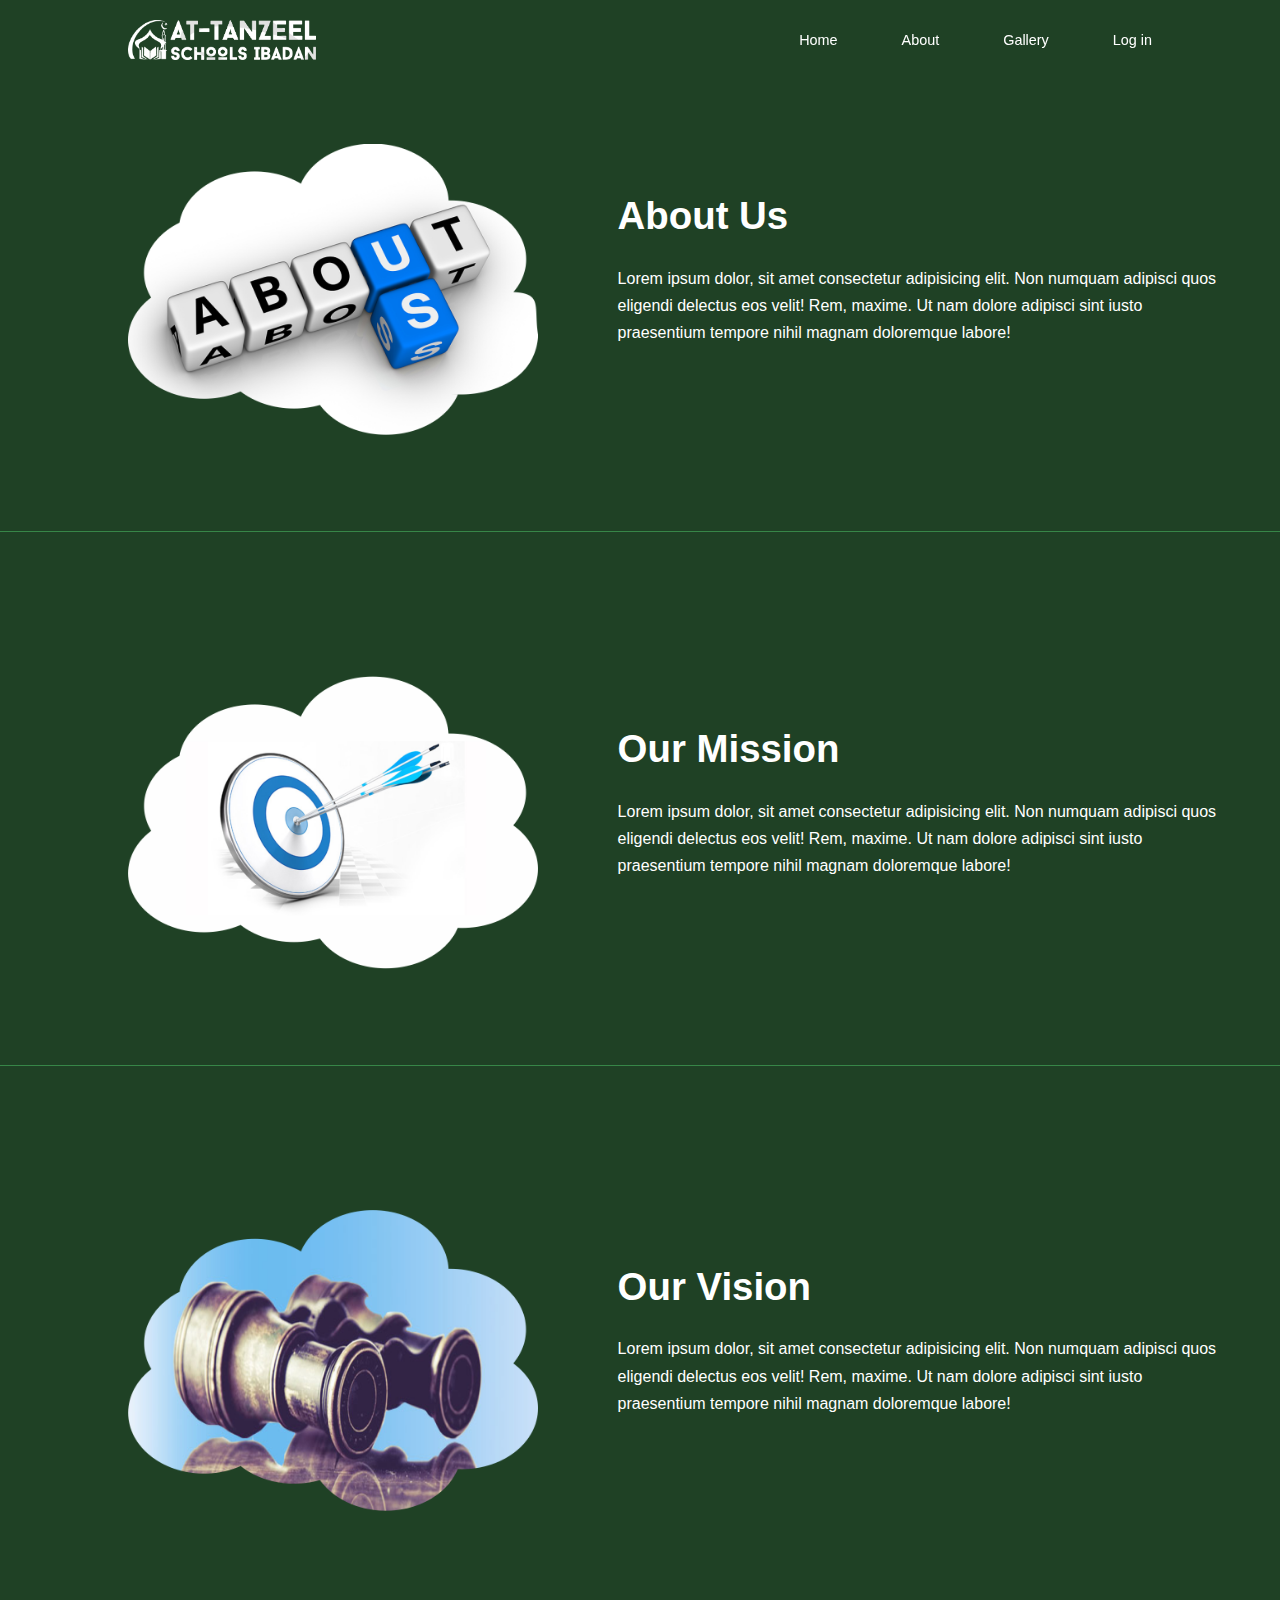
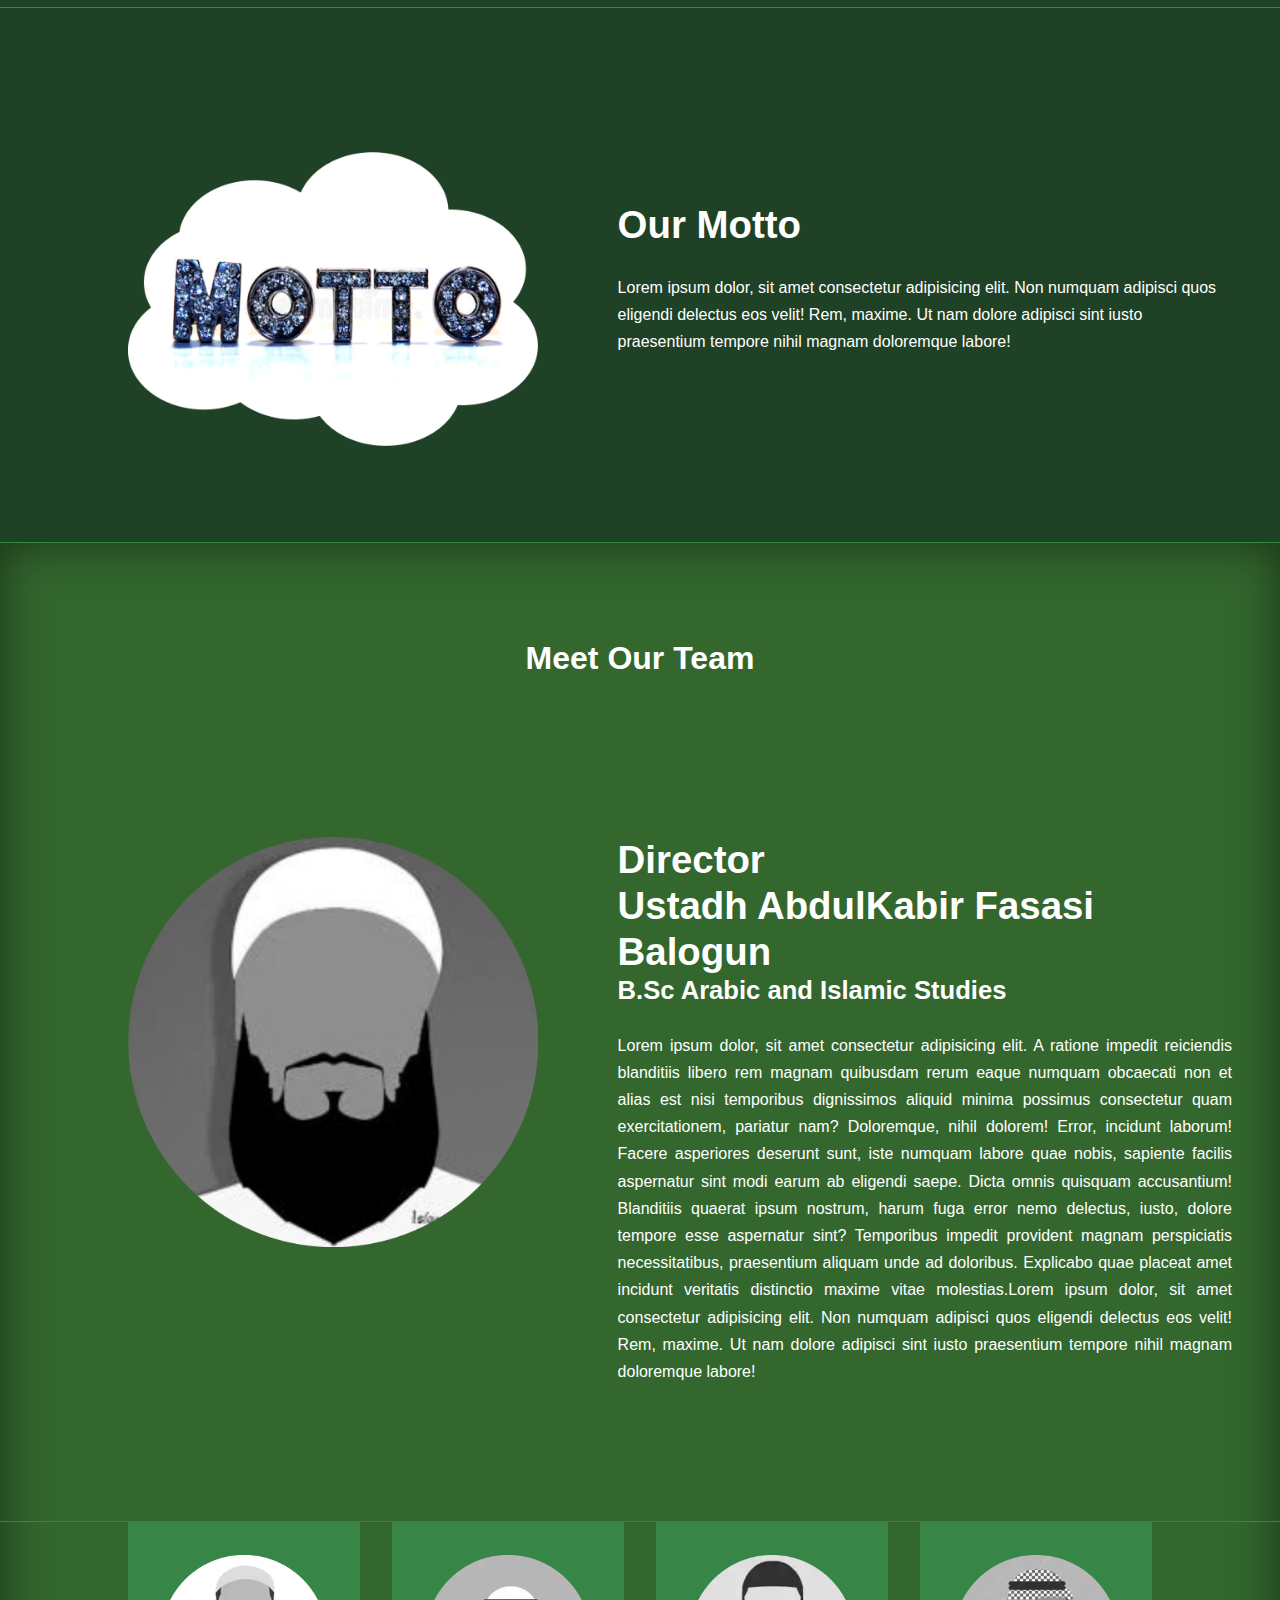
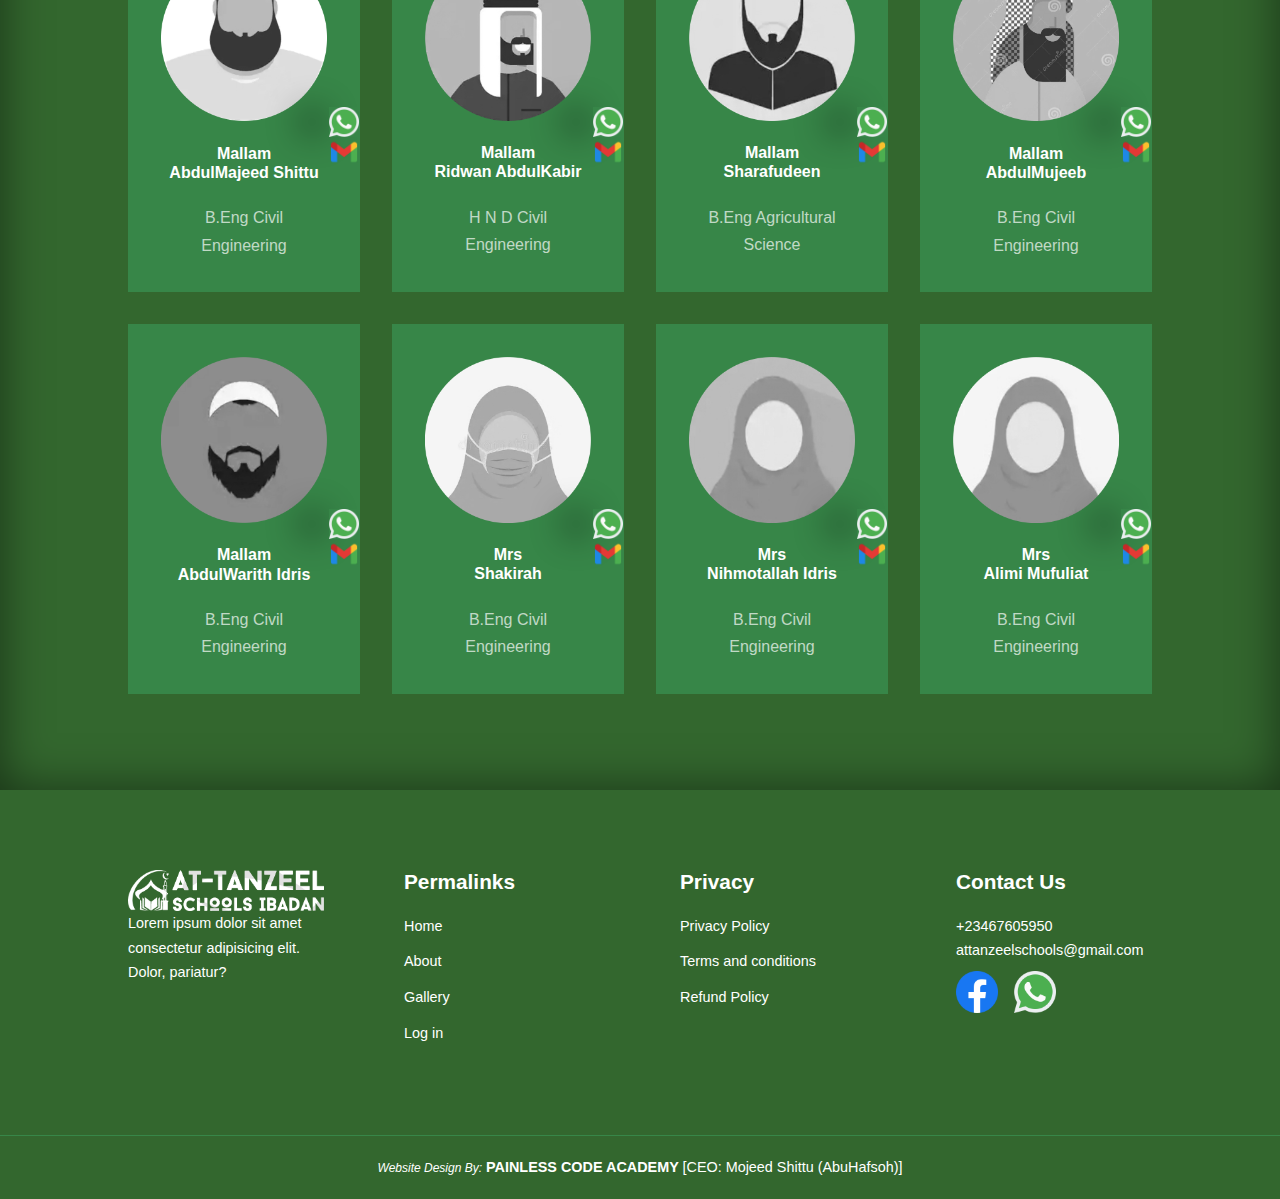
==== about.html @ 45ceb00b "Add files via upload" ====
<!doctype html>
<html lang="en">
<head>
    <meta charset="utf-8">
    <meta http-equiv="X-UA-Compatible" content="IE=edge">
    <meta name="viewport" content="width=device-width, initial-1scale=1.0">
    <title>AT-TANZEEL WEB PAGE</title>

    <!--ICONSCOUT CDN-->
    <link rel="stylesheet" href="https://unicons.iconscout.com/release/
    v2.1.6/css/unicons.css">

    <link rel="stylesheet" href="./css/style.css">
    <link rel="stylesheet" href="./css/about.css">
</head>
<body>
    <nav>
        <div class="container nav__container">
            <a href="index.html"><img src="img/watlogo.png" width="188.68" height="40.24"></a>
            <ul class="nav__menu">
                <li><a href="index.html">Home</a></li>
                <li><a href="about.html">About</a></li>
                <li><a href="gallery.html">Gallery</a></li>
                <li><a href="login.html">Log in</a></li>
            </ul>
            <button id="open-menu-btn"><img src="img/menu.png" width="16" height="16"></button>
            <button id="close-menu-btn"><img src="img/cancel.png" width="16" height="16"></button>
        </div>
    </nav>
<!---------------------------END OF NAVBAR------------------------------->

<section class="about__about">
    <div class="container about__about-container">
        <div class="about__about-left">
            <img src="./img/about.png">
        </div>
        <div class="about__about-right">
            <h1>About Us</h1>
            <p>
                Lorem ipsum dolor, sit amet consectetur adipisicing elit. Non numquam adipisci quos eligendi delectus eos velit! Rem, maxime. Ut nam dolore adipisci sint iusto praesentium tempore nihil magnam doloremque labore!
            </p>
        </div>
    </div>
</section>
<!---------------------------END OF ABOUT------------------------------->


<section class="about__about">
    <div class="container about__about-container">
        <div class="about__about-left">
            <img src="./img/mission.png">
        </div>
        <div class="about__about-right">
            <h1>Our Mission</h1>
            <p>
                Lorem ipsum dolor, sit amet consectetur adipisicing elit. Non numquam adipisci quos eligendi delectus eos velit! Rem, maxime. Ut nam dolore adipisci sint iusto praesentium tempore nihil magnam doloremque labore!
            </p>
        </div>
    </div>
</section>
<!---------------------------END OF MISSION------------------------------->


<section class="about__about">
    <div class="container about__about-container">
        <div class="about__about-left">
            <img src="./img/vision.png">
        </div>
        <div class="about__about-right">
            <h1>Our Vision</h1>
            <p>
                Lorem ipsum dolor, sit amet consectetur adipisicing elit. Non numquam adipisci quos eligendi delectus eos velit! Rem, maxime. Ut nam dolore adipisci sint iusto praesentium tempore nihil magnam doloremque labore!
            </p>
        </div>
    </div>
</section>
<!---------------------------END OF VISION------------------------------->


<section class="about__about">
    <div class="container about__about-container">
        <div class="about__about-left">
            <img src="./img/motto.png">
        </div>
        <div class="about__about-right">
            <h1>Our Motto</h1>
            <p>
                Lorem ipsum dolor, sit amet consectetur adipisicing elit. Non numquam adipisci quos eligendi delectus eos velit! Rem, maxime. Ut nam dolore adipisci sint iusto praesentium tempore nihil magnam doloremque labore!
            </p>
        </div>
    </div>
</section>
<!---------------------------END OF MOTTO------------------------------->


<section class="team">
    <h2>Meet Our Team</h2>

    <section class="team__director">
        <div class="container team__director-container">
            <div class="team__director-left">
                <img src="./img/mallam4.png">
            </div>

            <div class="team__director-right">
                <h1>Director</h1>
                <h1>Ustadh AbdulKabir Fasasi Balogun</h1>
                <h3>B.Sc Arabic and Islamic Studies</h3>
                <p>
                    Lorem ipsum dolor, sit amet consectetur adipisicing elit. A ratione impedit reiciendis blanditiis libero rem magnam quibusdam rerum eaque numquam obcaecati non et alias est nisi temporibus dignissimos aliquid minima possimus consectetur quam exercitationem, pariatur nam? Doloremque, nihil dolorem! Error, incidunt laborum! Facere asperiores deserunt sunt, iste numquam labore quae nobis, sapiente facilis aspernatur sint modi earum ab eligendi saepe. Dicta omnis quisquam accusantium! Blanditiis quaerat ipsum nostrum, harum fuga error nemo delectus, iusto, dolore tempore esse aspernatur sint? Temporibus impedit provident magnam perspiciatis necessitatibus, praesentium aliquam unde ad doloribus. Explicabo quae placeat amet incidunt veritatis distinctio maxime vitae molestias.Lorem ipsum dolor, sit amet consectetur adipisicing elit. Non numquam adipisci quos eligendi delectus eos velit! Rem, maxime. Ut nam dolore adipisci sint iusto praesentium tempore nihil magnam doloremque labore!
                </p>
            </div>

        </div>
    </section>

    <div class="container team__container">
        <article class="team__member">
            <div class="team__member-image">
                <img src="./img/mallam3.png">
            </div>
            <div class="team__member-info">
                <h4>Mallam <br>AbdulMajeed Shittu</h4>
                <p>B.Eng Civil Engineering</p>
            </div>
            <div class="team__member-socials">
                <a href="#" target="_blank"><img src="./img/wat.png" ></a>
                <a href="#" target="_blank"><img src="./img/gmail.png" ></a>
            </div>
        </article>

        <article class="team__member">
            <div class="team__member-image">
                <img src="./img/mallam1.png">
            </div>
            <div class="team__member-info">
                <h4>Mallam <br>Ridwan AbdulKabir</h4>
                <p>H N D Civil Engineering</p>
            </div>
            <div class="team__member-socials">
                <a href="#" target="_blank"><img src="./img/wat.png" ></a>
                <a href="#" target="_blank"><img src="./img/gmail.png" ></a>
            </div>
        </article>

        <article class="team__member">
            <div class="team__member-image">
                <img src="./img/mallam2.png">
            </div>
            <div class="team__member-info">
                <h4>Mallam <br>Sharafudeen</h4>
                <p>B.Eng Agricultural Science</p>
            </div>
            <div class="team__member-socials">
                <a href="#" target="_blank"><img src="./img/wat.png" ></a>
                <a href="#" target="_blank"><img src="./img/gmail.png" ></a>
            </div>
        </article>

        <article class="team__member">
            <div class="team__member-image">
                <img src="./img/mallam5.png">
            </div>
            <div class="team__member-info">
                <h4>Mallam <br>AbdulMujeeb</h4>
                <p>B.Eng Civil Engineering</p>
            </div>
            <div class="team__member-socials">
                <a href="#" target="_blank"><img src="./img/wat.png" ></a>
                <a href="#" target="_blank"><img src="./img/gmail.png" ></a>
            </div>
        </article>

        <article class="team__member">
            <div class="team__member-image">
                <img src="./img/mallam6.png">
            </div>
            <div class="team__member-info">
                <h4>Mallam <br>AbdulWarith Idris</h4>
                <p>B.Eng Civil Engineering</p>
            </div>
            <div class="team__member-socials">
                <a href="#" target="_blank"><img src="./img/wat.png" ></a>
                <a href="#" target="_blank"><img src="./img/gmail.png" ></a>
            </div>
        </article>

        <article class="team__member">
            <div class="team__member-image">
                <img src="./img/hajia1.png">
            </div>
            <div class="team__member-info">
                <h4>Mrs <br>Shakirah</h4>
                <p>B.Eng Civil Engineering</p>
            </div>
            <div class="team__member-socials">
                <a href="#" target="_blank"><img src="./img/wat.png" ></a>
                <a href="#" target="_blank"><img src="./img/gmail.png" ></a>
            </div>
        </article>

        <article class="team__member">
            <div class="team__member-image">
                <img src="./img/hajia2.png">
            </div>
            <div class="team__member-info">
                <h4>Mrs <br>Nihmotallah Idris</h4>
                <p>B.Eng Civil Engineering</p>
            </div>
            <div class="team__member-socials">
                <a href="#" target="_blank"><img src="./img/wat.png" ></a>
                <a href="#" target="_blank"><img src="./img/gmail.png" ></a>
            </div>
        </article>

        <article class="team__member">
            <div class="team__member-image">
                <img src="./img/hajia3.png">
            </div>
            <div class="team__member-info">
                <h4>Mrs <br>Alimi Mufuliat</h4>
                <p>B.Eng Civil Engineering</p>
            </div>
            <div class="team__member-socials">
                <a href="#" target="_blank"><img src="./img/wat.png" ></a>
                <a href="#" target="_blank"><img src="./img/gmail.png" ></a>
            </div>
        </article>


    </div>
</section>
<!---------------------------END OF TEAM------------------------------->
<footer>
    <div class="container footer__container">
        <div class="footer__1">
            <a href="index.html" class="footer__logo"><img src="img/watlogo.png" ></a>
            <p>
                Lorem ipsum dolor sit amet consectetur adipisicing elit. Dolor, pariatur?
            </p>
        </div>

        <div class="footer__2">
            <h4>Permalinks</h4>
            <ul class="permalinks">
                <li><a href="index.html">Home</a></li>
                <li><a href="about.html">About</a></li>
                <li><a href="gallery.html">Gallery</a></li>
                <li><a href="login.html">Log in</a></li>
            </ul>
        </div>

        <div class="footer__3">
            <h4>Privacy</h4>
            <ul class="privacy">
                <li><a href="#">Privacy Policy</a></li>
                <li><a href="#">Terms and conditions</a></li>
                <li><a href="#">Refund Policy</a></li>
            </ul>
        </div>

        <div class="footer__4">
            <h4>Contact Us</h4>
            <div>
                <p>+23467605950</p>
                <p>attanzeelschools@gmail.com</p>
            </div>

            <ul class="footer__socials">
                <li><a href="#" class="f"><img src="./img/fb.png"></a></li>
                <li><a href="#" class="w"><img src="./img/wat.png"></a></li>
            </ul>
        </div>
    </div>

    <div class="footer__copyright">
        <small><em>Website Design By:</small></em> <strong>PAINLESS CODE ACADEMY </strong>[CEO: Mojeed Shittu (AbuHafsoh)]</small>
    </div>
</footer>
<!-----------------------------------END OF FOOTER----------------------------------------->





<script src="./js/main.js"></script>

</body>

</html>
---- css/style.css ----
* {
    margin: 0;
    padding: 0;
    outline: 0;
    border: 0;
    text-decoration: none;
    list-style: none;
    box-sizing: border-box;
}

:root{
    --color-primary: #26bd12;
    --color-success: #00bf8e;
    --color-warning: #f5c132;
    --color-danger: #f75842;
    --color-danger-variant: rgba(247, 88, 66, 0.4);
    --color-white: #fff;
    --color-light: rgba(255, 255, 255, 0.7);  
    --color-black: #000;  
    --color-bg: #1f4125;
    --color-bg1: #33672e;
    --color-bg2: #378648;
 

    --container-width-lg: 80%;
    --container-width-md: 90%;
    --container-width-sn: 94%;

    --transition: all 400ms ease;
}

body {
    font-family: 'Segoe UI', Tahoma, Geneva, Verdana, sans-serif;
    line-height: 1.7;
    color: var(--color-white);
    background: var(--color-bg);
}

.container {
    width: var(--container-width-lg);
    margin: 0 auto;
}

section{
    padding: 6rem 0;
}

section h2 {
    text-align: center;
    margin-bottom: 4rem;
}

h1, h2, h3, h4, h5 {
    line-height: 1.2;
}

h1 {
    font-size: 2.4rem;
}

h2 {
    font-size: 2rem;
}

h3 {
    font-size: 1.6rem;
}

h4 {
    font-size: 1.3rem;
}
a {
    color: var(--color-white);
}

img {
    width: 100%;
    display: block;
    object-fit: cover;
}

.btn {
    display: inline-block;
    background: var(--color-white);
    color: var(--color-black);
    padding: 1rem 2rem;
    border: 1px solid transparent;
    font-weight: 500;
    transition: var(--transition);
}

.btn:hover {
    background: transparent;
    color: var(--color-white);
    border-color: var(--color-white);
}

.btn-primary {
    background: var(--color-danger);
    color: var(--color-white);
}

/* ******************** NAVBAR ******************** */
nav {
    background: transparent;
    width: 100vw;
    height: 5rem;
    position: fixed;
    top: 0;
    z-index: 11;
}

/* change navbar styles on scroll using javascript */
.window-scroll {
    background: rgba(38, 189, 18, 0.9);;
    box-shadow: 0 1rem 2rem rgba(0, 0, 0, 0.2);
}

.nav__container {
    height: 100%;
    display: flex;
    justify-content: space-between;
    align-items: center;
}

nav button {
    display: none;
}

.nav__menu {
    display: flex;
    align-items: center;
    gap: 4rem;
}

.nav__menu a {
    font-size: 0.9rem;
    transition: var(--transition)
}

.nav__menu a:hover {
    color: var(--color-bg2);
}

/* ******************** HEADER ******************** */

header {
    position: relative;
    top: 5rem;
    overflow: hidden;
    height: 70vh;
    margin-bottom: 5rem;
    border-bottom: 1px solid var(--color-bg2);
}

.header__container {
    display: grid;
    grid-template-columns: 1fr 1fr;
    align-items: center;
    gap: 10rem;
    height: 100%;
}

.header__left p {
    margin: 1rem 0 2.4rem;
}

.header__right-image {
    width: 446px; 
    height: 437px;
}


/* ******************** SLIDES ******************** */
* {
    box-sizing: border-box;
}

body {
    font-family: Verdana, sans-serif;
}

.mySlides {
    display: none;
}

img {
    vertical-align: middle;

}

.fade {
    width: 100%;
    height: 100%;
    margin: 0 auto;
}

.fade img {
    width: 100%;
    height: 100%;
}

.slideshow-container {
  max-width: 1000px;
  position: relative;
  margin: auto;
}

.text {
  color: #f2f2f2;
  font-size: 15px;
  padding: 8px 12px;
  position: absolute;
  bottom: 8px;
  width: 100%;
  text-align: center;
}


.numbertext {
  color: #f2f2f2;
  font-size: 12px;
  padding: 8px 12px;
  position: absolute;
  top: 0;
}

.dot {
  height: 10px;
  width: 10px;
  margin: 0 2px;
  background-color: var(--color-bg1);
  border-radius: 50%;
  display: inline-block;
  transition: background-color 0.6s ease;
 
}

.active {
  background-color: #713efd;
}

.fade {
  animation-name: fade;
  animation-duration: 1.5s;
}

@keyframes fade {
  from {opacity: .4} 
  to {opacity: 1}
}


/* ******************** CATEGORIES ******************** */

.categories {
    background: var(--color-bg1);
    height: 39rem;
}

.categories h1 {
    line-height: 1;
    margin-bottom: 3rem;
}

.categories__container {
    display: grid;
    grid-template-columns: 40% 60%;
}

.categories__left {
    margin-right: 4rem;
}
.categories__left p {
    margin: 1rem 0 3rem;
}

.categories__right {
    display: grid;
    grid-template-columns: repeat(3, 1fr);
    gap: 1.2rem;
}

.category {
    background: var(--color-bg2);
    padding: 2rem;
    border-left: 3px solid white;
    border-radius: 10px;
    transition: var(--transition);
}

.category:hover {
    box-shadow: 0 3rem 3rem rgba(0, 0, 0, 0.3);
    z-index: 1;
}




.category:nth-child(2) .category__icon{
    background: var(--color-danger);
}
.category:nth-child(2) .category__icon:hover{
    background: transparent;
    border-color: white;
}

.category:nth-child(3) .category__icon{
    background: var(--color-success);
}
.category:nth-child(3) .category__icon:hover{
    background: transparent;
    border-color: white;
}

.category:nth-child(4) .category__icon{
    background: var(--color-warning);
}
.category:nth-child(4) .category__icon:hover{
    background: transparent;
    border-color: white;
}

.category:nth-child(5) .category__icon{
    background: blue;
}
.category:nth-child(5) .category__icon:hover{
    background: transparent;
    border-color: white;
}

.category:nth-child(6) .category__icon{
    background: var(--color-primary);
}
.category:nth-child(6) .category__icon:hover{
    background: transparent;
    border-color: white;
}

.category__icon {
    background: var(--color-primary);
    padding: 0.7rem;
    border-radius: 0.9rem;
    transition: var(--transition);
    border: 1px solid transparent;
}

.category__icon:hover{
    background: transparent;
    border-color: white;
}


.category h5 {
    margin: 0.5rem 0 1rem;
    width: 10rem;
    text-align: center;
}

.category p {
    font-size: 0.85rem;
}

.dummy{
    visibility: hidden;
}

.qur {
    text-align: left;
}
/* ******************** COURSES ******************** */

.courses {
    margin-top: 2rem;
}

.courses__container {
    display: grid;
    grid-template-columns: repeat(3, 1fr);
    gap: 2rem;
}

.course {
    background: var(--color-bg1);
    text-align: center;
    border: 1px solid transparent;
    transition: var(--transition);
}

.course:hover {
    background: transparent;
    border-color: var(--color-primary);
}

.course__info {
    padding: 2rem;
}

.course__info p {
    margin: 1.2rem 0 2rem;
    font-size: 0.9rem;
}

/* ******************** FAQS ******************** */

.faqs {
    background: var(--color-bg1);
    box-shadow: inset 0 0 3rem rgba(0, 0, 0, 0.5);
}

.faqs__container {
    display: grid;
    grid-template-columns: 1fr 1fr;
    gap: 1rem;
}

.faq {
    padding: 2rem;
    display: flex;
    align-items: center;
    gap: 1.4rem;
    height: fit-content;
    background: var(--color-primary);
    cursor: pointer;
}

.faq:hover {
    background: #1b8f0c;
}

.faq h4 {
    font-size: 1rem;
    line-height: 2.2;
}

.faq__icon {
    align-self: flex-start;
    font-size: 1.2rem;
}

.faq p {
    margin-top: 0.8rem;
    display: none;

}

.faq.open p {
    display: block;
}

/* ***************************************** TESTIMONIALS ******************************************** */

.testimonials__container {
    overflow-x: hidden;
    position: relative;
    margin-bottom: 5rem;
}

.testimonial {
    padding-top: 2rem;
}

.avatar {
    width: 6rem;
    height: 6rem;
    border-radius: 50%;
    overflow: hidden;
    margin: 0 auto 1rem;
    border: 0.5rem solid var(--color-bg1);
}

.testimonial__info {
    text-align: center;
}

.testimonial__body {
    background: var(--color-primary);
    padding: 2rem;
    margin-top: 3rem;
    position: relative;
}

.testimonial__body::before {
    content: "";
    background: linear-gradient(
        135deg,
        transparent, 
        var(--color-primary), 
        var(--color-primary),
        var(--color-primary)
        );
    display: block;
    width: 3rem;
    height: 3rem;
    position: absolute;
    left: 50%;
    top: -1.5rem;
    transform: rotate(45deg);
}



/* ******************************* FOOTER ******************************* */

footer {
    background: var(--color-bg1);
    padding-top: 5rem;
    font-size: 0.9rem;
}

.footer__container {
    display: grid;
    grid-template-columns: repeat(4, 1fr);
    gap: 5rem;
}

.footer__container > div h4 {
    margin-bottom: 1.2rem;
}

.footer__1 p {
    margin: 0 0 2rem;
}

footer ul li{
    margin-bottom: 0.7rem;
}

footer ul li a:hover {
    text-decoration: underline;
}

.footer__socials {
    display: flex;
    gap: 1rem;
    font-size: 1.2rem;
    margin-top: 0.5rem;
    width: 100px;
    height: 100px;
}

.footer__copyright {
    text-align: center;
    margin-top: 4rem;
    padding: 1.2rem 0;
    border-top: 1px solid var(--color-bg2);
}



/* ************************************ MEDIA QUERIES (TABLETS) ************************************ */

@media screen and (max-width: 1024px) {
    .container {
        width: var(--container-width-md);
    }

    h1 {
        font-size: 2.2rem;
    }

    h2 {
        font-size: 1.7rem;
    }

    h3 {
        font-size: 1.4rem;
    }

    h4 {
        font-size: 1.2rem;
    }

    /* ***************************** NAVBAR *************************** */

    nav button {
        display: inline-block;
        background: transparent;
        font-size: 1.8rem;
        color: var(--color-white);
        cursor: pointer;
    }

    nav button#close-menu-btn {
        display: none;
    }

    .nav__menu {
        position: fixed;
        top: 5rem;
        right: 5%;
        height: fit-content;
        width: 18rem;
        flex-direction: column;
        gap: 0;
        display: none;
    }

    .nav__menu li {
        width: 100%;
        height: 5.8rem;
        animation: animateNavItems 400ms linear forwards;
        transform-origin: top right;
        opacity: 0;
    }

    .nav__menu li:nth-child(2) {
        animation-delay: 200ms;
    }

    .nav__menu li:nth-child(3) {
        animation-delay: 400ms;
    }

    .nav__menu li:nth-child(4) {
        animation-delay: 600ms;
    }

    @keyframes animateNavItems {
        0% {
            transform: rotateZ(-90deg) rotateX(90deg) scale(0.1);
        }
        100%{
            transform: rotateZ(0deg) rotateX(0) scale(1);
            opacity: 1;
        }
    }

    /* ********** OR YOU CAN USE **************** 
    @keyframes animateNavItems {
        from {

        }
        to{

        }
    } */

    .nav__menu li a {
        background: var(--color-primary);
        box-shadow: -4rem 6rem 10rem rgba(0, 0, 0, 0.6);
        width: 100%;
        height: 100%;
        display: grid;
        place-items: center;
    }

    .nav__menu li a:hover {
        background: var(--color-bg2);
        color: var(--color-white);
    }


     /* ***************************** HEADER *************************** */

     header {
         height: 72vh;
         margin-bottom: 4rem;
     }

     .header__container {
         gap: 0;
         padding-bottom: 3rem;
     }

     .header__right-image {
        width: 359px; 
        height: 351px;
    }

      /* ***************************** CATEGORY *************************** */

      .categories {
          height: auto;
      }

      .categories__container {
          grid-template-columns: 1fr;
          gap: 3rem;
      }

      .categories__left {
          margin-right: 0;
      }

    /* ***************************** POPULAR ACTIVITIES *************************** */

    .courses {
        margin-top: 0;
    }

    .courses__container {
        grid-template-columns: 1fr 1fr;
    }

    /* ***************************** FAQS *************************** */
    .faqs__container {
        grid-template-columns: 1fr;
    }

    .faq {
        padding: 1.5rem;
    }

    /* ***************************** FOOTER *************************** */

    .footer__container {
        grid-template-columns: 1fr 1fr;
    }
}



/* ******************************* MEDIA QUERIES (PHONE) ************************************ */

@media screen and (max-width: 600px) {
    .container {
        width: var(--container-width-sn);
    }

    /* ***************************** NAVBAR *************************** */
    .nav__menu {
        right: 3%;
    }

    /* ***************************** HEADER *************************** */
    header {
        height: 120vh;
    }

    .header__container {
        grid-template-columns: 1fr;
        text-align: center;
        margin-top: 2rem;
    }

    .header__right {
        display: flex;
        justify-content: center;
        margin-top: 1rem;
    }

    .header__left p {
        margin-bottom: 1.3rem;
    }

    /* ***************************** HEADER *************************** */

    .categories__right {
        grid-template-columns: 1fr 1fr;
        gap: 0.7rem;
    }

    .category {
        padding: 1rem;
        border-radius: 1rem;
    }

    /* ***************************** POPULAR ACTIVITIES *************************** */

    .courses__container {
        grid-template-columns: 1fr;
    }

    /* ***************************** TESTIMONIAL *************************** */

    .testimonial__body {
        padding: 1.2rem;
    }

    /* ***************************** FOOTER *************************** */

    .footer__container {
        grid-template-columns: 1fr;
        text-align: center;
        gap: 2rem;
    }

    .footer__1 p {
        margin: 1rem auto;
    }

    .footer__socials {
        width: 70px;
        height: 70px;
        margin: 0 auto;
        margin-top: 3rem;
    }

    .footer__copyright {
        font-size: 13px;
    }

    .footer__logo img {
        width: 188.68px;
        height: 40.24px;
        margin: 0 auto;
    }

}
---- css/about.css ----
:root{
    --color-primary: #26bd12;
    --color-success: #00bf8e;
    --color-warning: #f5c132;
    --color-danger: #f75842;
    --color-danger-variant: rgba(247, 88, 66, 0.4);
    --color-white: #fff;
    --color-light: rgba(255, 255, 255, 0.7);  
    --color-black: #000;  
    --color-bg: #1f4125;
    --color-bg1: #33672e;
    --color-bg2: #378648;
 

    --container-width-lg: 80%;
    --container-width-md: 90%;
    --container-width-sn: 94%;

    --transition: all 400ms ease;
}

/* ********************************** ABOUT *********************************** */

.about__about {
    margin-top: 3rem;
    border-bottom: 1px solid var(--color-bg2);
}

.about__about-container {
    display: grid;
    grid-template-columns: 40% 60%;
    gap: 5rem;
    align-items: center;
}

.about__about-right p {
    margin: 1.6rem 0 2.5rem;
}

/* ********************************** TEAM *********************************** */
.team {
    background: var(--color-bg1);
    box-shadow: inset 0 0 3rem rgba(0, 0, 0, 0.5);
}

.team__container {
    display: grid;
    grid-template-columns: repeat(4, 1fr);
    gap: 2rem;
}

.team__member {
    background: var(--color-bg2);
    padding: 2rem;
    border: 1px solid transparent;
    transition: var(--transition);
    position: relative;
}

.team__member:hover {
    background: transparent;
    border-color: var(--color-primary);
}

.team__member-image img {
    filter: saturate(0);
    
}

.team__member:hover img {
    filter: saturate(1);
}

.team__member-info * {
    text-align: center;
    margin-top: 1.4rem;
}

.team__member-info p {
    color: var(--color-light);
}

.team__member-info h4 {
    font-size: 16px;
}

.team__member-socials {
    position: absolute;
    top: 50%;
    
    right: 0;
    display: flex;
    flex-direction: column;
   /* background: var(--color-primary);
    border-radius: 1rem 0 0 1rem;*/
    box-shadow: -2rem 0 2rem rgba(0, 0, 0, 0.3);
}

/*.team__member-socials a {
    padding: 1rem;
}*/

.team__member-socials {
    width: 30px;
    height: 30px;
}

.team__director {
    border-bottom: 1px solid var(--color-bg2);
}

.team__director-container {
    display: grid;
    grid-template-columns: 40% 60%;
    gap: 5rem;
}

.team__director-right p {
    margin: 1.6rem 0 2.5rem;
    text-align: justify;
}

.team__director-left img {
    filter: saturate(0);
    transition: all 2000ms ease;
}

.team__director:hover img {
    filter: saturate(1);
}


/* *********************************************MEDIA QUERIES (TABLETS) ****************************************** */

@media screen and (max-width : 1024px) {
    .about__about {
        margin-top: 2rem;
    }

    .about__about-container {
        grid-template-columns: 1fr;
        gap: 4rem;
    }

    .about__about-left {
        width: 80%;
        margin: 0 auto;
    }

    .team__director {
        margin-top: 2rem;
    }

    .team__director-container {
        grid-template-columns: 1fr;
        gap: 4rem;
    }

    .team__director-left {
        width: 40%;
        margin: 0 auto;
    }

    .team__director-right {
        text-align: center;
    }

    .team__container {
        grid-template-columns: repeat(3, 1fr);
        gap: 1.5rem;
    }

    .team__member {
        padding: 1rem;
    }
}


/* *********************************************MEDIA QUERIES (MOBILES) ****************************************** */

@media screen and (max-width: 600px) {
    .team__director-right h1 {
        font-size: 25px;
    }

    .team__container {
        grid-template-columns: 1fr 1fr;
        gap: 0.7rem;
    }



}
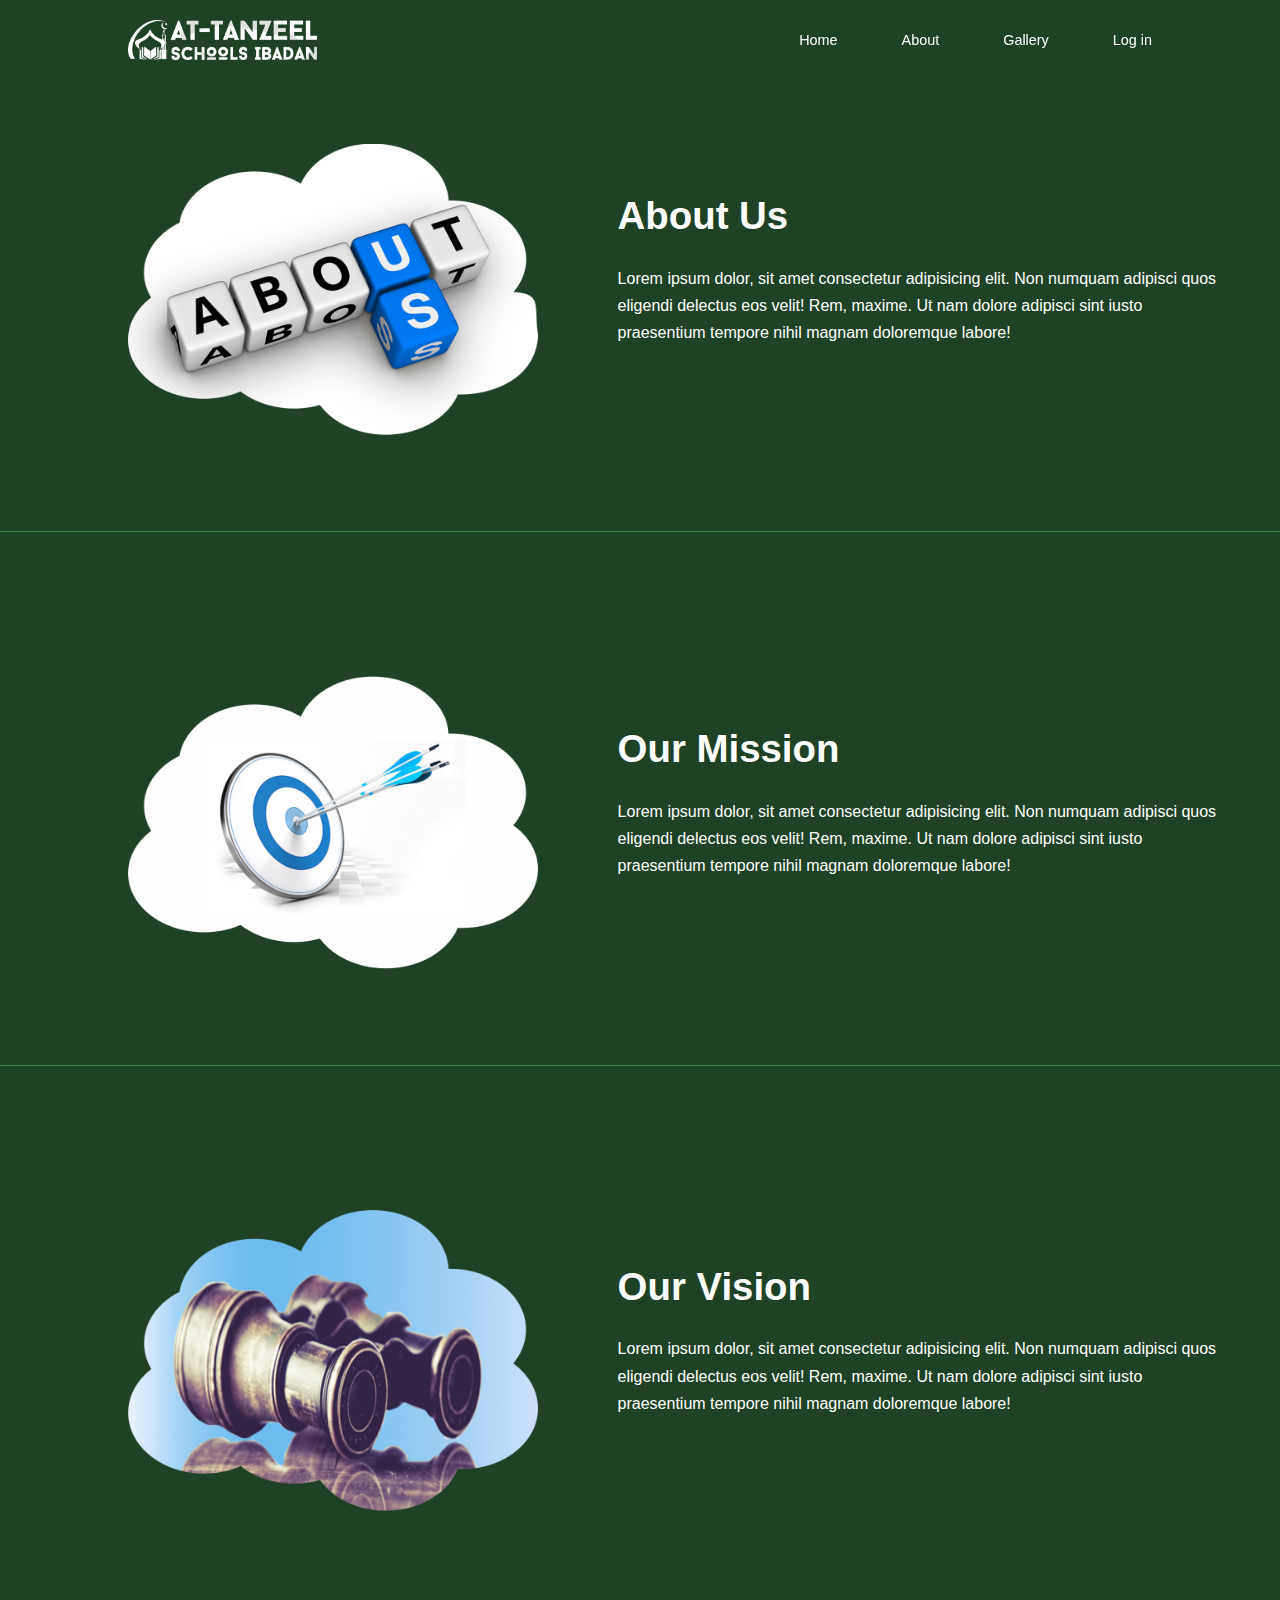
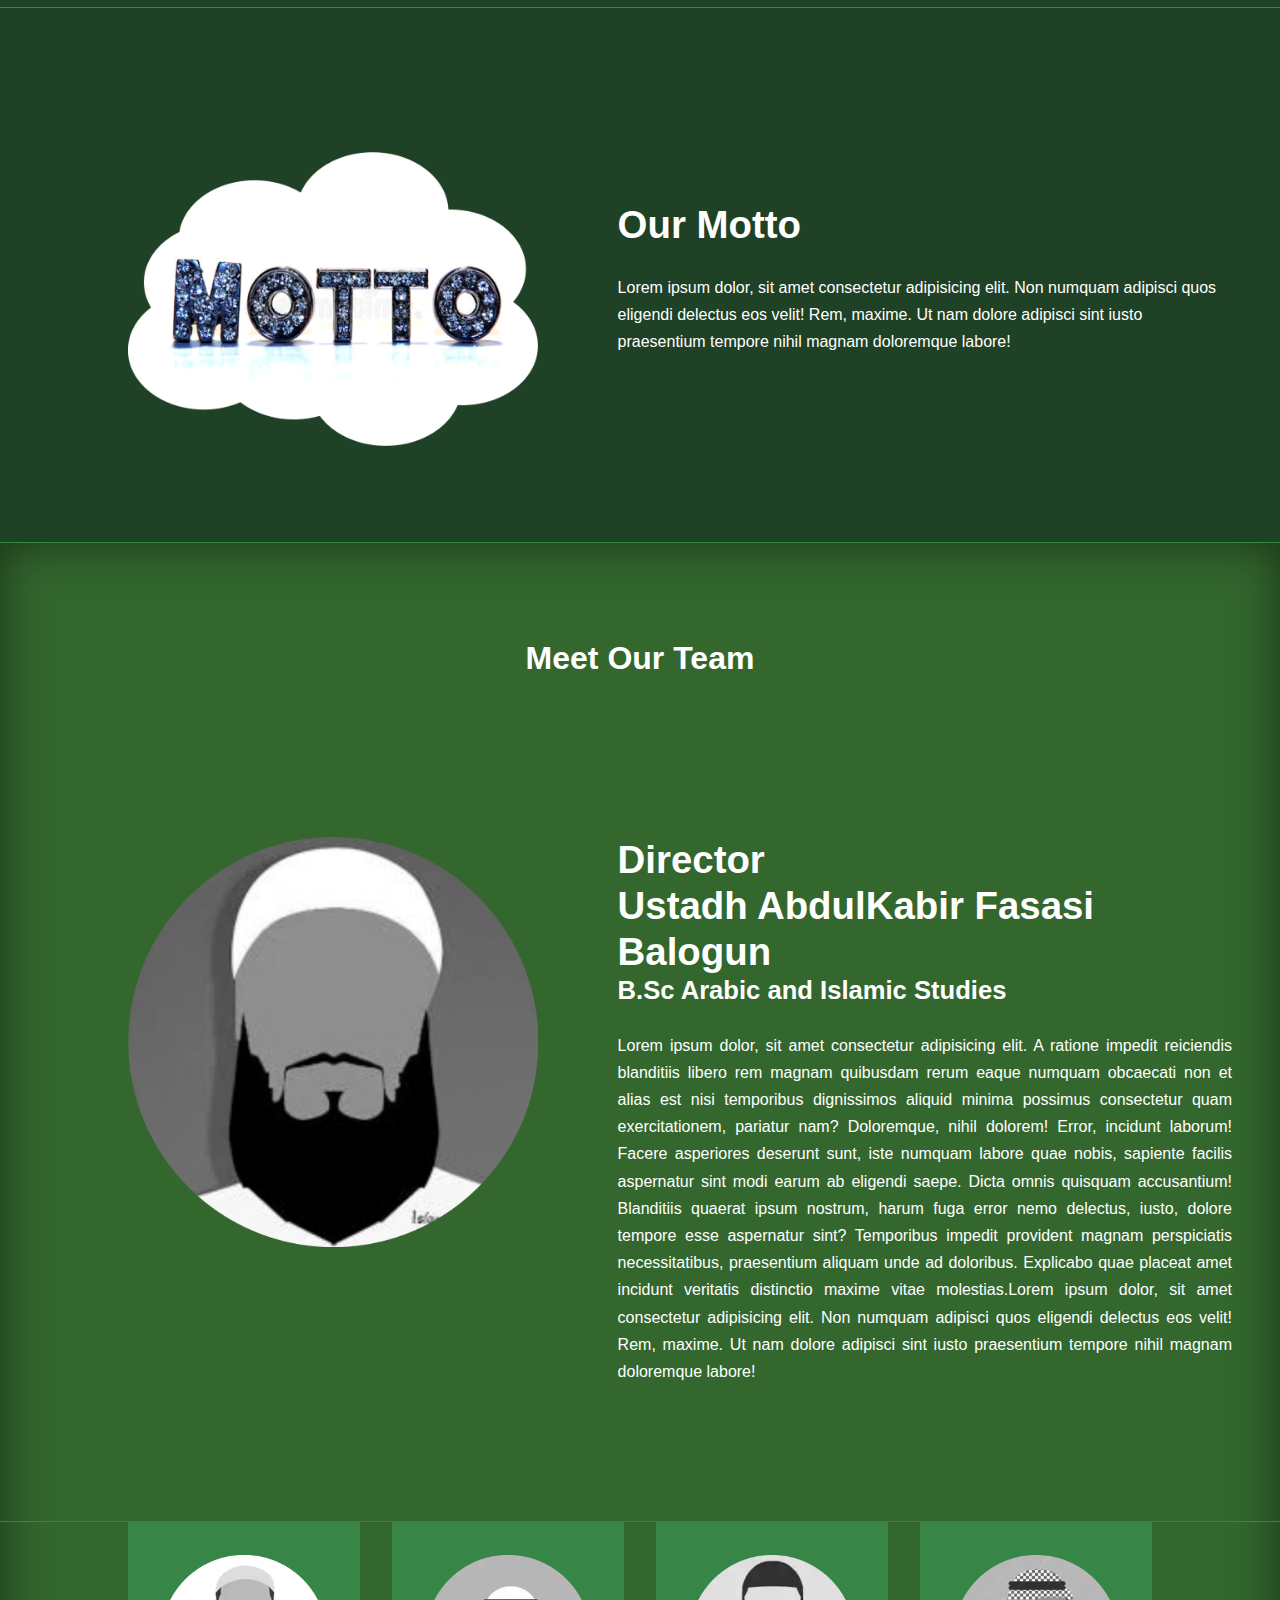
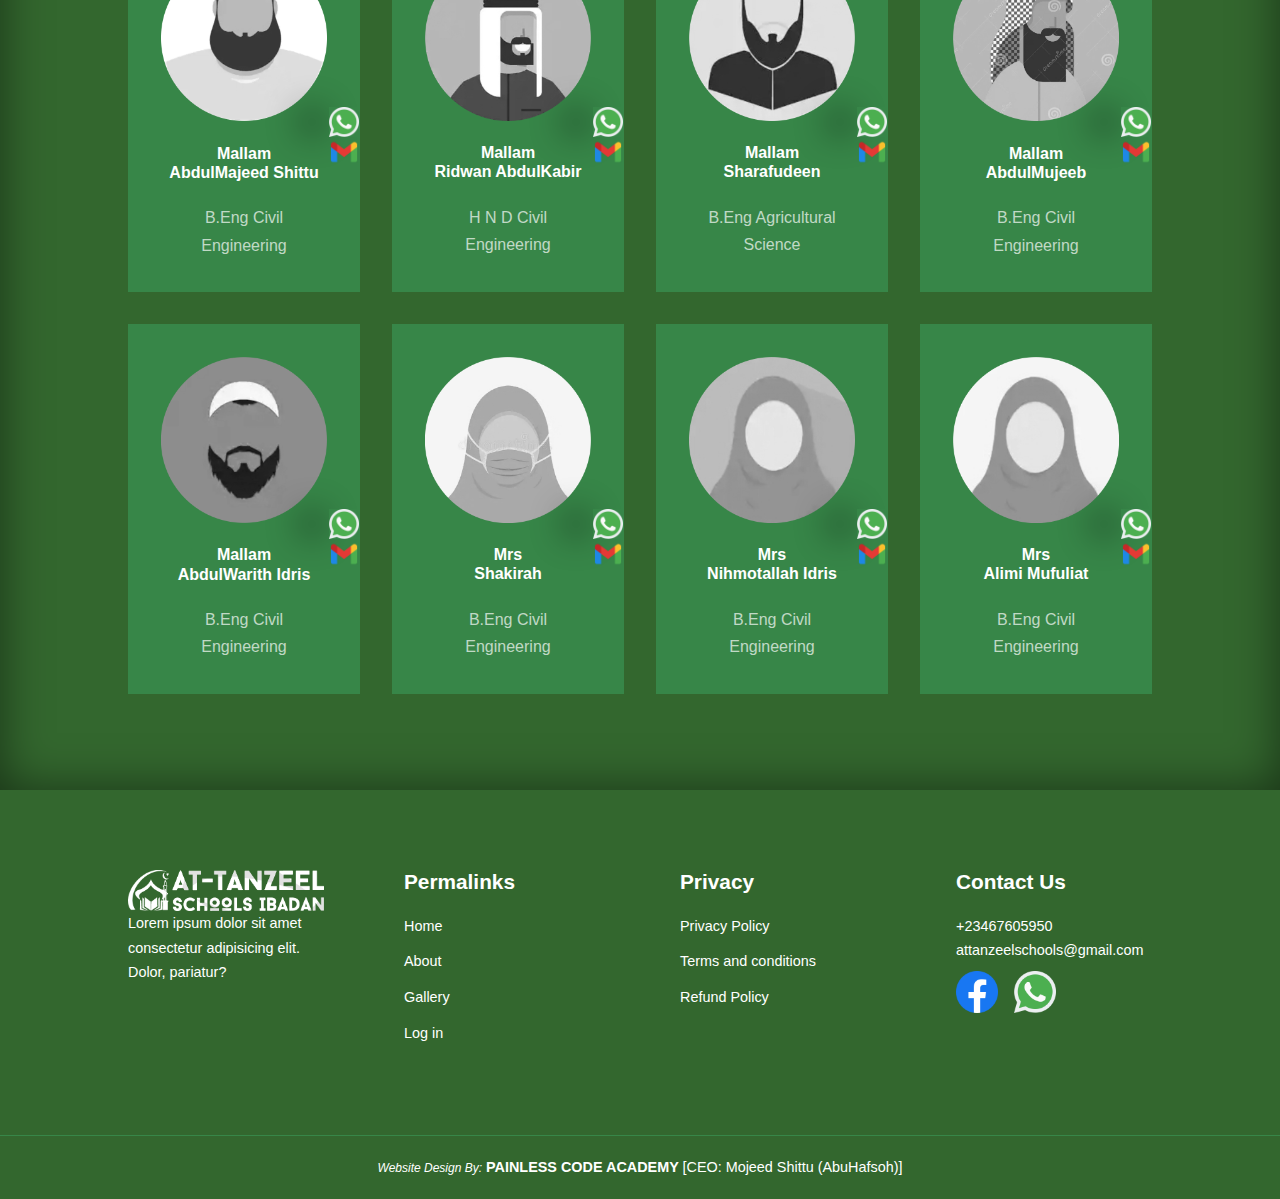
==== commit 6a16d74e: "Update about.html" ====
--- a/about.html
+++ b/about.html
@@ -285,6 +285,51 @@
 
 <script src="./js/main.js"></script>
 
+    <script>
+// change navbar styles on scroll
+
+window.addEventListener('scroll', () => {
+    document.querySelector('nav').classList.toggle('window-scroll', window.scrollY > 0)
+})
+
+// show/hide faq answer
+
+const faqs = document.querySelectorAll('.faq');
+
+faqs.forEach(faq => {
+    faq.addEventListener('click', () =>{
+        faq.classList.toggle('open')
+
+        // change icon
+        const icon = faq.querySelector('.faq__icon i');
+        if(icon.className === 'uil uil-plus') {
+            icon.className = 'uil uil-minus'
+        } else {
+            icon.className = 'uil uil-plus'
+        }
+
+    })
+})
+
+
+///show/hide nav menu
+const menu = document.querySelector(".nav__menu")
+const menuBtn = document.querySelector("#open-menu-btn")
+const closeBtn = document.querySelector("#close-menu-btn")
+
+menuBtn.addEventListener('click', () => {
+    menu.style.display = "flex";
+    closeBtn.style.display = "inline-block";
+    menuBtn.style.display = "none";
+})
+
+/// close nav menuu
+closeBtn.addEventListener('click', () => {
+    menu.style.display = "none";
+    closeBtn.style.display = "none";
+    menuBtn.style.display = "inline-block";
+    }) </script>
+
 </body>
 
-</html>+</html>
--- a/css/style.css
+++ b/css/style.css
@@ -123,6 +123,21 @@
     align-items: center;
 }
 
+.nav__container img {
+    width: 188.68px; 
+    height: 40.24px;
+}
+
+#open-menu-btn img {
+    width: 18px;
+    height: 16px;
+}
+
+#close-menu-btn img {
+    width: 16px;
+    height: 16px;
+}
+
 nav button {
     display: none;
 }
@@ -256,6 +271,7 @@
 .categories {
     background: var(--color-bg1);
     height: 39rem;
+    width: 100%;
 }
 
 .categories h1 {
@@ -797,4 +813,4 @@
         margin: 0 auto;
     }
 
-}+}
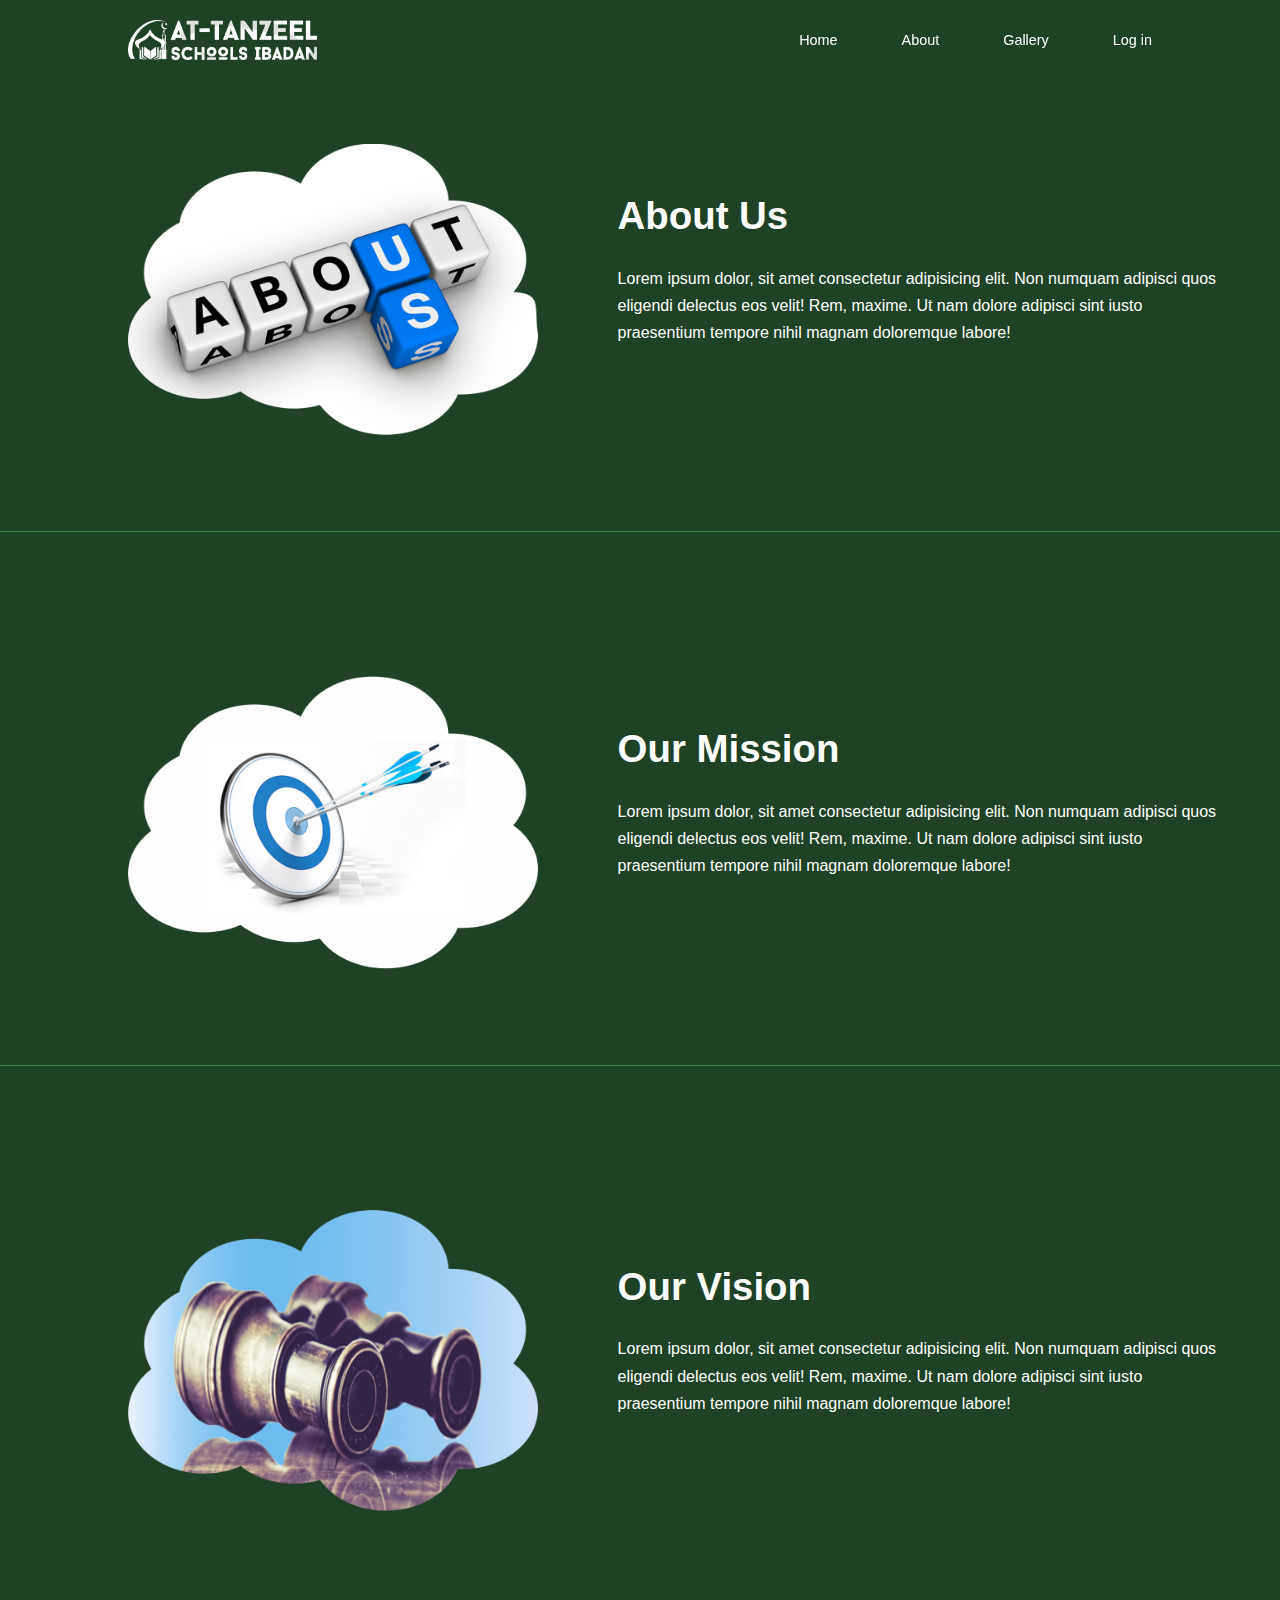
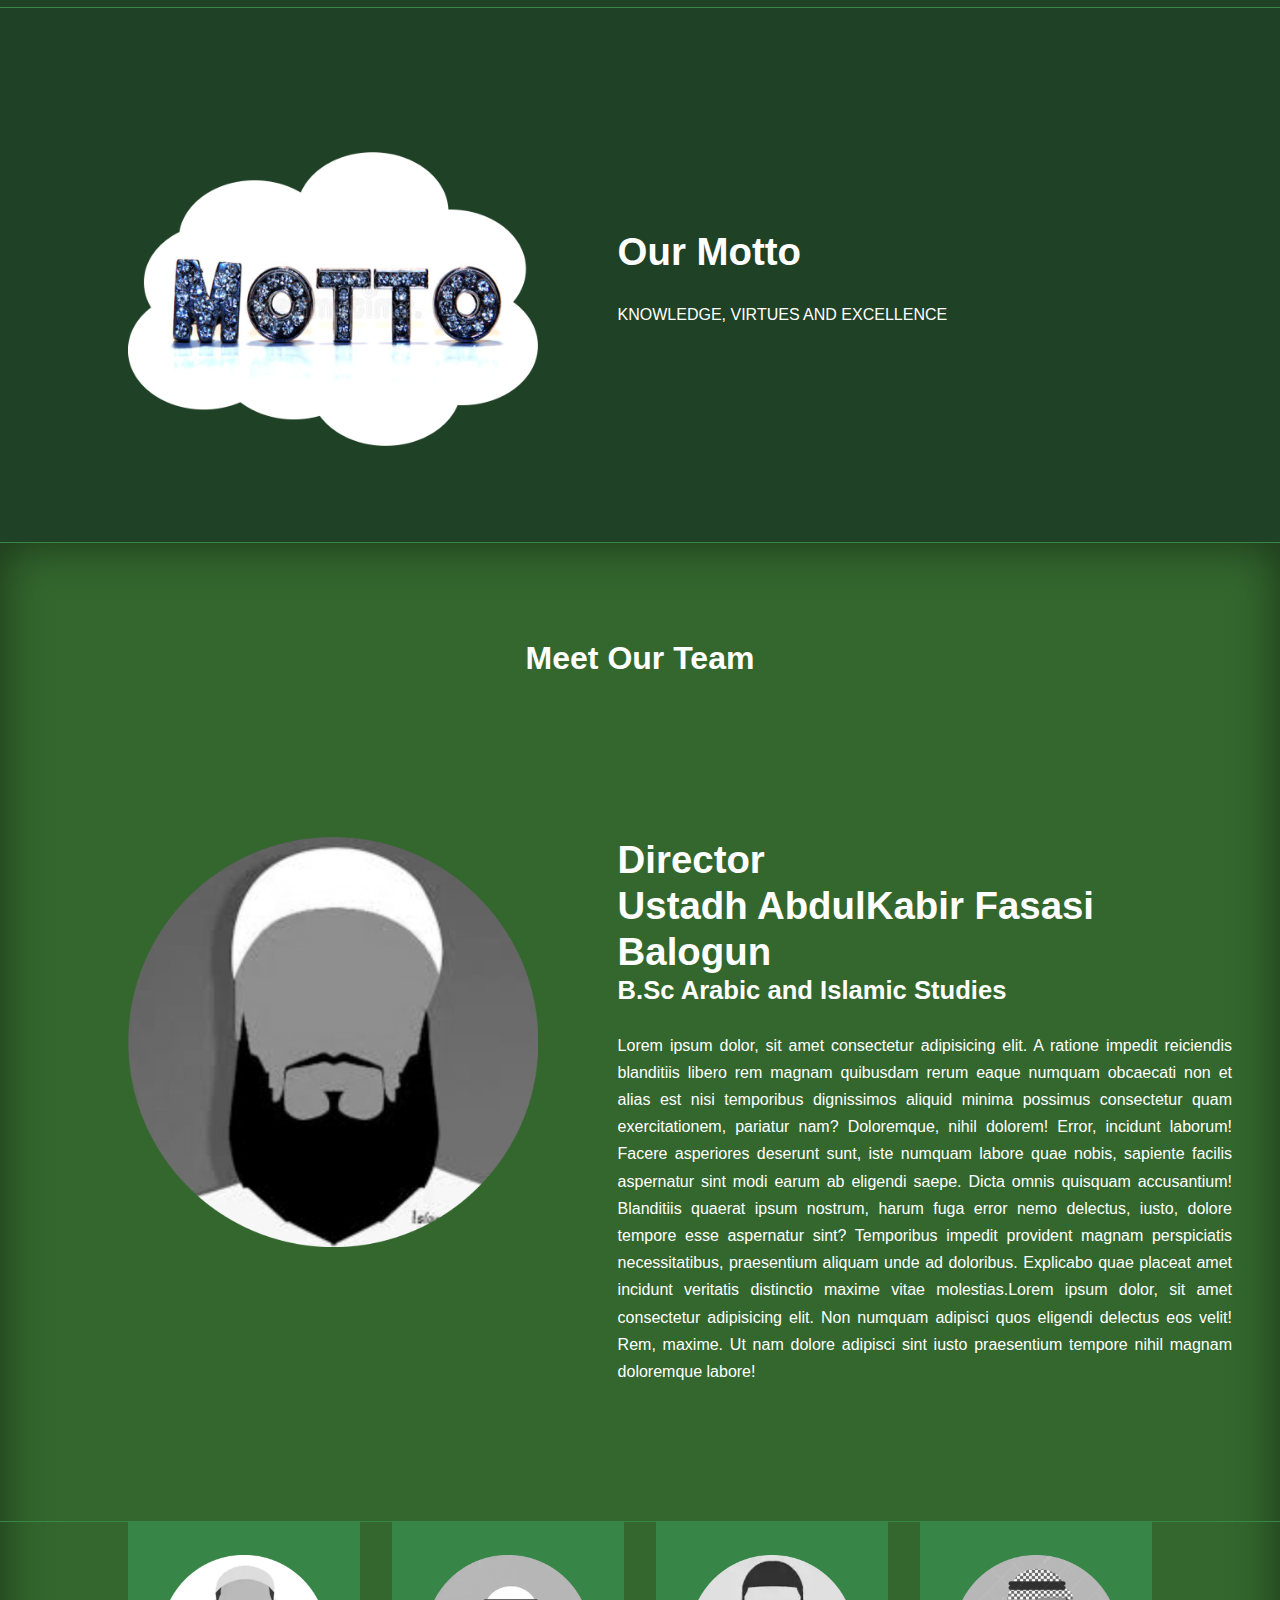
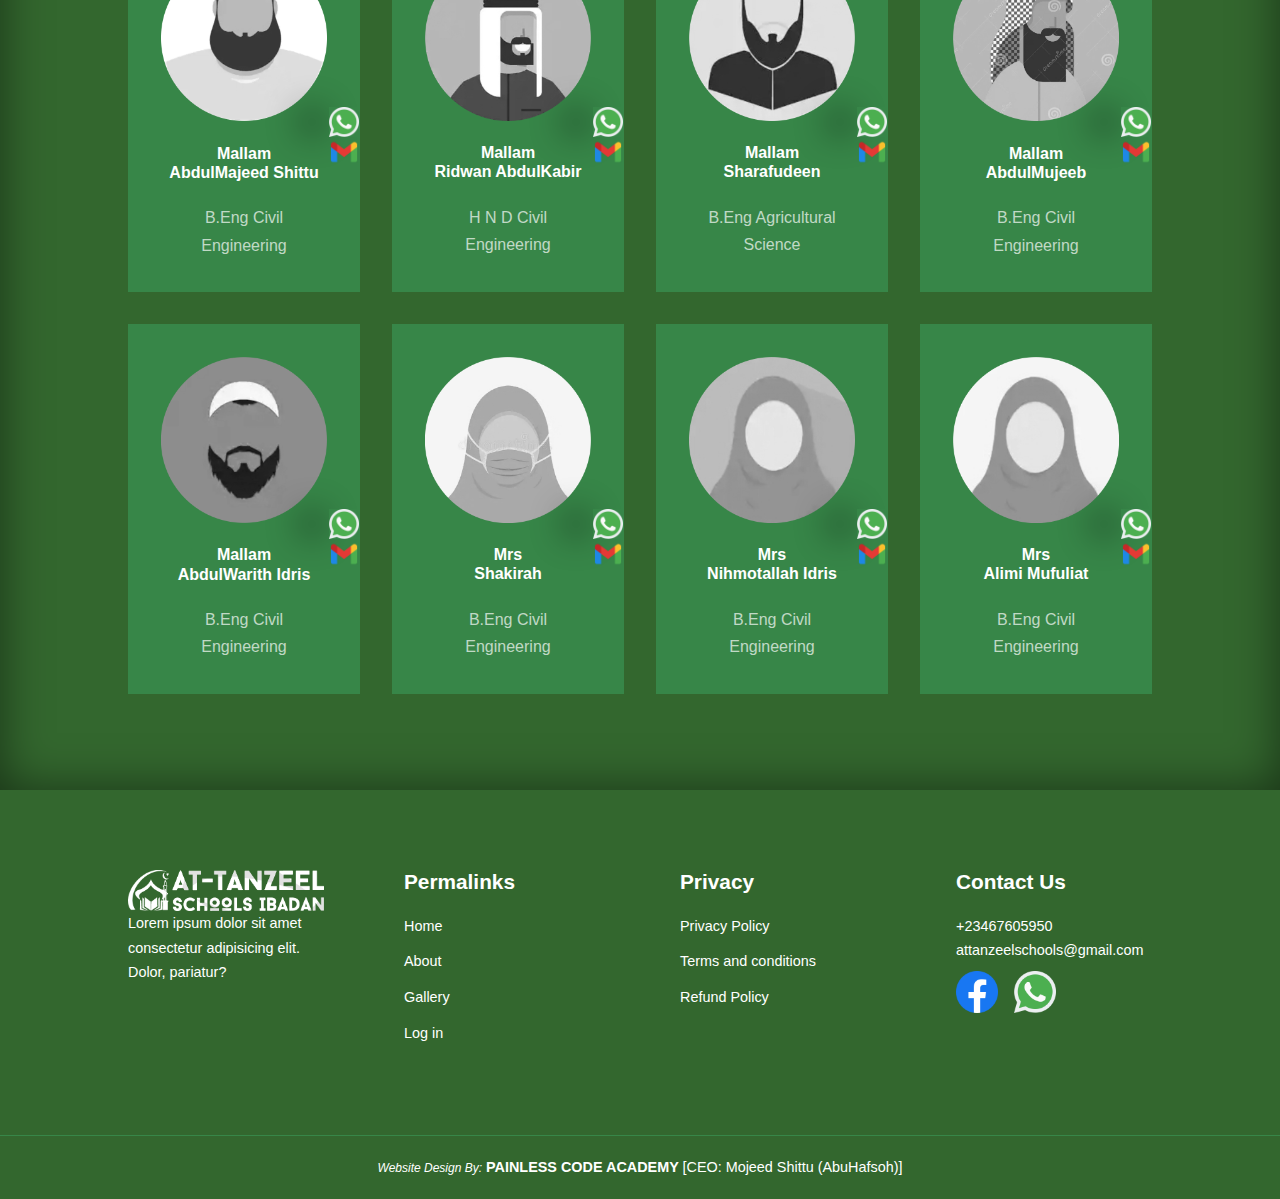
==== commit d994bab8: "Update about.html" ====
--- a/about.html
+++ b/about.html
@@ -84,9 +84,7 @@
         </div>
         <div class="about__about-right">
             <h1>Our Motto</h1>
-            <p>
-                Lorem ipsum dolor, sit amet consectetur adipisicing elit. Non numquam adipisci quos eligendi delectus eos velit! Rem, maxime. Ut nam dolore adipisci sint iusto praesentium tempore nihil magnam doloremque labore!
-            </p>
+            <p> KNOWLEDGE, VIRTUES AND EXCELLENCE</p>
         </div>
     </div>
 </section>
@@ -283,10 +281,9 @@
 
 
 
-<script src="./js/main.js"></script>
 
     <script>
-// change navbar styles on scroll
+    // change navbar styles on scroll
 
 window.addEventListener('scroll', () => {
     document.querySelector('nav').classList.toggle('window-scroll', window.scrollY > 0)
@@ -328,7 +325,8 @@
     menu.style.display = "none";
     closeBtn.style.display = "none";
     menuBtn.style.display = "inline-block";
-    }) </script>
+})
+    </script>
 
 </body>
 
--- a/css/style.css
+++ b/css/style.css
@@ -736,7 +736,7 @@
 
     /* ***************************** NAVBAR *************************** */
     .nav__menu {
-        right: 3%;
+        right: 0;
     }
 
     /* ***************************** HEADER *************************** */
